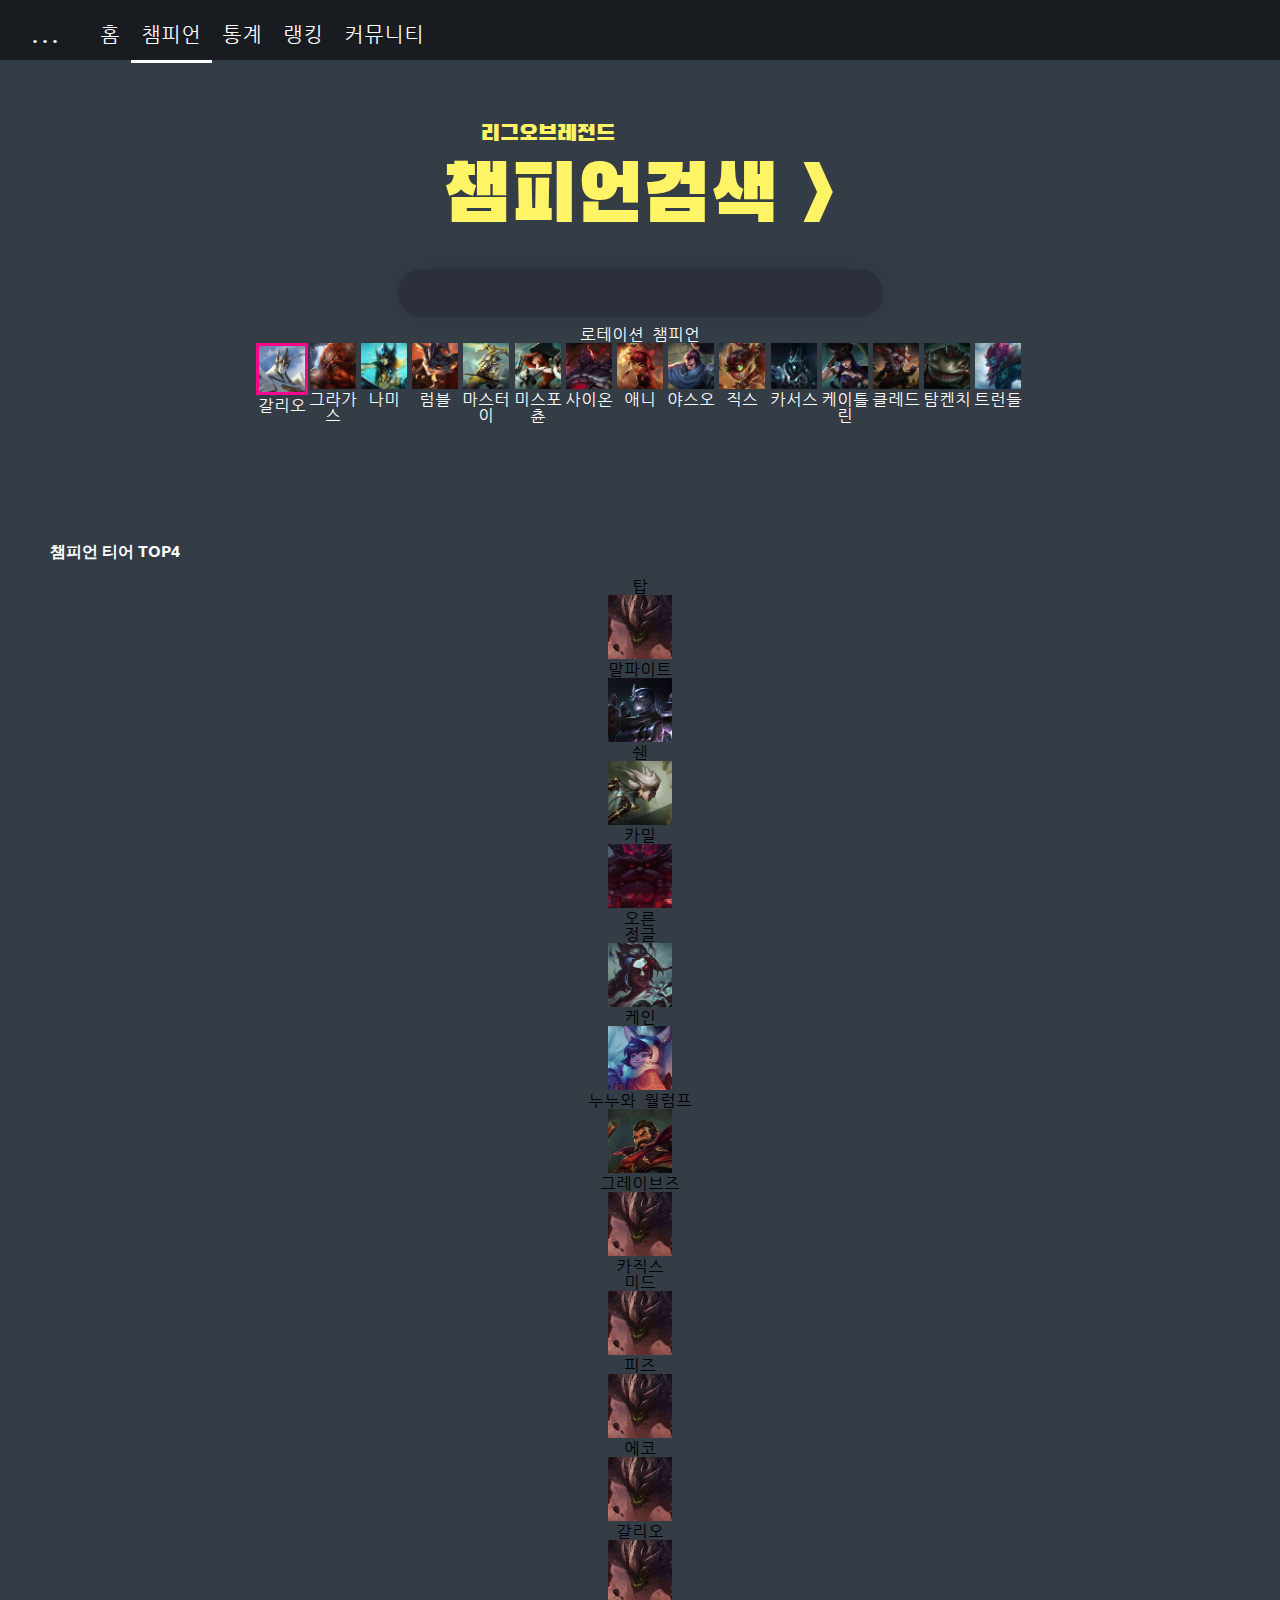
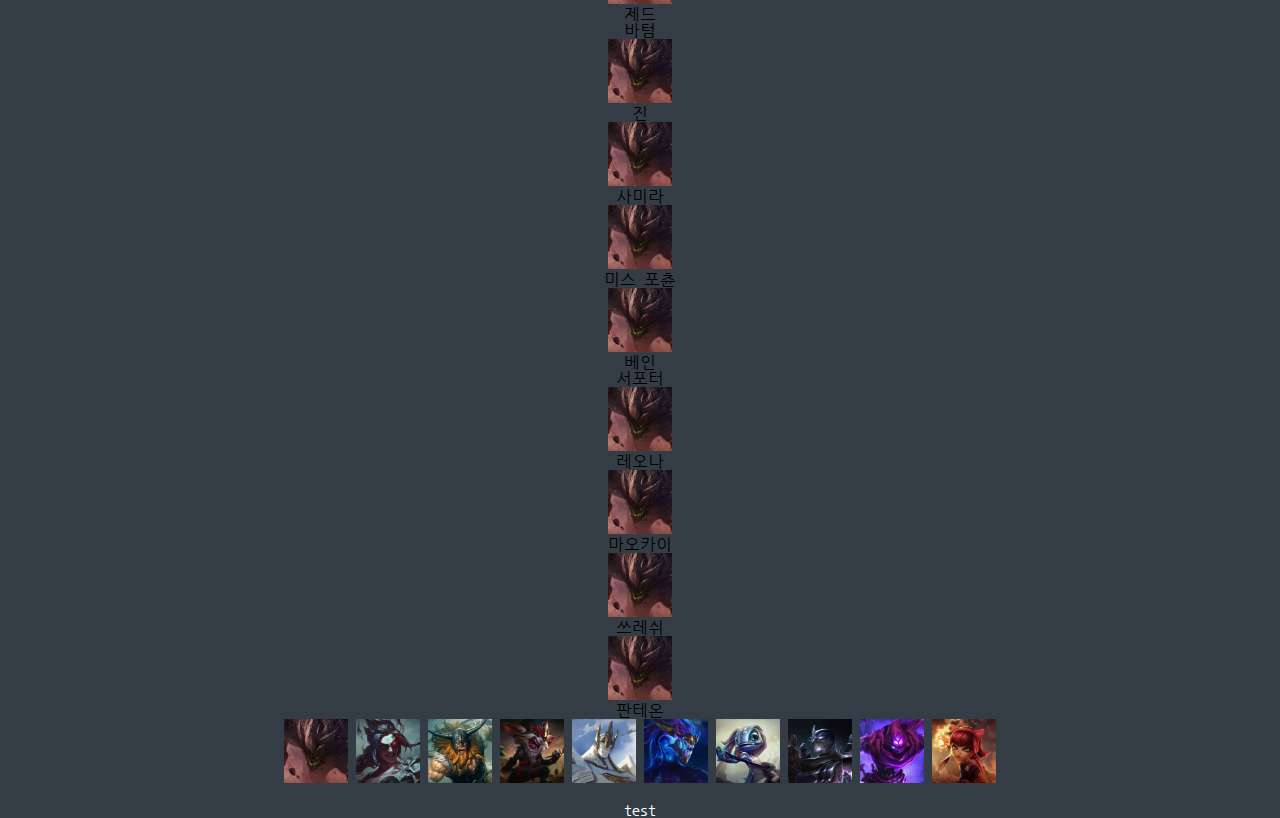
==== champion.html @ 2659e552 "Add files via upload" ====
<!DOCTYPE html>
<html>
<head>
<link rel="stylesheet" href="index.css" type="text/css">
<link rel="stylesheet" href="champion.css" type="text/css">
<link href="https://fonts.googleapis.com/css?family=Nanum+Gothic+Coding|Ubuntu|Black+Han+Sans" rel="stylesheet">
<meta charset="UTF-8">
<title>롤 전적 검색 FLY.GG</title>
</head>
<body>
<div class="l-header">
	<div class="header">
		<ul class="menu">
			<li class="menu_item menu_item-logo">
				<a href="./index.html">
					<span class="logo_name">
					...
					</span>
				</a>
			</li>
			<li class="menu_item">
				<a href="./index.html" class="target=">
					홈
				</a>
			</li>
			<li class="menu_item menu_item-active">
				<a href="./champion.html" class="target=">
					챔피언
				</a>
			</li>
			<li class="menu_item">
				<a href="/statistics/" class="target=">
					통계
				</a>
			</li>
			<li class="menu_item">
				<a href="/ranking/" class="target=">
					랭킹
				</a>
			</li>
			<li class="menu_item">
				<a href="http://talk.op.gg/s/lol" class="target=_blank">
					커뮤니티
				</a>
			</li>
		</ul>
	</div>
</div>
<div class="i-container">
	<div class="index-logo">
		<div class="index-logo-form index-logo_sub">
			<a href="./Index.html">
				리그오브레전드
			</a>
		</div>
		<div class="index-logo-form index-logo_title">
			<a href="./Index.html">
				챔피언검색 >
			</a>
		</div>
	</div>
</div>

<div class="search">
<form action="./Index.html" name="name" method="post">
  <input id="userid" name="username" placeholder="" type="text"/><br>
</form>
</div>

<div style="color:white">로테이션 챔피언</div>
<div class="rotation">
	<div class="inline" id="fire">
	<img src=".\img\champion\tiles\Galio_0.jpg" width="90%">
		<div class="inname">
		<span>갈리오</span>
		</div>
	</div>
	<div class="inline">
	<img src="img\champion\tiles\Gragas_0.jpg" width="90%">
		<div class="inname">
		<span>그라가스</span>
		</div>
	</div>
	<div class="inline">
	<img src="img\champion\tiles\Nami_0.jpg" width="90%">
		<div class="inname">
		<span>나미</span>
		</div>
	</div>
	<div class="inline">
	<img src="img\champion\tiles\Rumble_0.jpg" width="90%">
		<div class="inname">
		<span>럼블</span>
		</div>
	</div>
	<div class="inline">
	<img src="img\champion\tiles\MasterYi_0.jpg" width="90%">
		<div class="inname">
		<span>마스터이</span>
		</div>
	</div>
	<div class="inline">
	<img src="img\champion\tiles\MissFortune_0.jpg" width="90%">
		<div class="inname">
		<span>미스포츈</span>
		</div>
	</div>
	<div class="inline">
	<img src="img\champion\tiles\Sion_0.jpg" width="90%">
		<div class="inname">
		<span>사이온</span>
		</div>
	</div>
	<div class="inline">
	<img src="img\champion\tiles\Annie_0.jpg" width="90%">
		<div class="inname">
		<span>애니</span>
		</div>
	</div>
	<div class="inline">
	<img src="img\champion\tiles\Yasuo_0.jpg" width="90%">
		<div class="inname">
		<span>야스오</span>
		</div>
	</div>
	<div class="inline">
	<img src="img\champion\tiles\Ziggs_0.jpg" width="90%">
		<div class="inname">
		<span>직스</span>
		</div>
	</div>
	<div class="inline">
	<img src="img\champion\tiles\Karthus_0.jpg" width="90%">
		<div class="inname">
		<span>카서스</span>
		</div>
	</div>
	<div class="inline">
	<img src="img\champion\tiles\Caitlyn_0.jpg" width="90%">
		<div class="inname">
		<span>케이틀린</span>
		</div>
	</div>
	<div class="inline">
	<img src="img\champion\tiles\Kled_0.jpg" width="90%">
		<div class="inname">
		<span>클레드</span>
		</div>
	</div>
	<div class="inline">
	<img src="img\champion\tiles\TahmKench_0.jpg" width="90%">
		<div class="inname">
		<span>탐켄치</span>
		</div>
	</div>
	<div class="inline">
	<img src="img\champion\tiles\Trundle_0.jpg" width="90%">
		<div class="inname">
		<span>트런들</span>
		</div>
	</div>
</div>

<div class="winrate">
	<p>챔피언 티어 TOP4</p>
	<div class="line_top">
		탑
		<div class="1">
			<img src="img\champion\tiles\Malphite_0.jpg" width="5%">
			<div>
				<span>말파이트</span>
			</div>
		</div>
		<div class="2">
			<img src="img\champion\tiles\Shen_0.jpg" width="5%">
			<div>
				<span>쉔</span>
			</div>
		</div>
		<div class="3">
			<img src="img\champion\tiles\Camille_0.jpg" width="5%">
			<div>
				<span>카밀</span>
			</div>
		</div>
		<div class="4">
			<img src="img\champion\tiles\Ornn_0.jpg" width="5%">
			<div>
				<span>오른</span>
			</div>
		</div>
	</div>
	<div class="line_jungle">
		정글
		<div class="1">
			<img src="img\champion\tiles\Kayn_0.jpg" width="5%">
			<div>
				<span>케인</span>
			</div>
		</div>
		<div class="2">
			<img src="img\champion\tiles\Nunu_0.jpg" width="5%">
			<div>
				<span>누누와 월럼프</span>
			</div>
		</div>
		<div class="3">
			<img src="img\champion\tiles\Graves_0.jpg" width="5%">
			<div>
				<span>그레이브즈</span>
			</div>
		</div>
		<div class="4">
			<img src="img\champion\tiles\Malphite_0.jpg" width="5%">
			<div>
				<span>카직스</span>
			</div>
		</div>
	</div>
	<div class="line_middle">
		미드
		<div class="1">
			<img src="img\champion\tiles\Malphite_0.jpg" width="5%">
			<div>
				<span>피즈</span>
			</div>
		</div>
		<div class="2">
			<img src="img\champion\tiles\Malphite_0.jpg" width="5%">
			<div>
				<span>에코</span>
			</div>
		</div>
		<div class="3">
			<img src="img\champion\tiles\Malphite_0.jpg" width="5%">
			<div>
				<span>갈리오</span>
			</div>
		</div>
		<div class="4">
			<img src="img\champion\tiles\Malphite_0.jpg" width="5%">
			<div>
				<span>제드</span>
			</div>
		</div>
	</div>
	<div class="line_bottom">
		바텀
		<div class="1">
			<img src="img\champion\tiles\Malphite_0.jpg" width="5%">
			<div>
				<span>진</span>
			</div>
		</div>
		<div class="2">
			<img src="img\champion\tiles\Malphite_0.jpg" width="5%">
			<div>
				<span>사미라</span>
			</div>
		</div>
		<div class="3">
			<img src="img\champion\tiles\Malphite_0.jpg" width="5%">
			<div>
				<span>미스 포츈</span>
			</div>
		</div>
		<div class="4">
			<img src="img\champion\tiles\Malphite_0.jpg" width="5%">
			<div>
				<span>베인</span>
			</div>
		</div>
	</div>
	<div class="line_support">
		서포터
		<div class="1">
			<img src="img\champion\tiles\Malphite_0.jpg" width="5%">
			<div>
				<span>레오나</span>
			</div>
		</div>
		<div class="2">
			<img src="img\champion\tiles\Malphite_0.jpg" width="5%">
			<div>
				<span>마오카이</span>
			</div>
		</div>
		<div class="3">
			<img src="img\champion\tiles\Malphite_0.jpg" width="5%">
			<div>
				<span>쓰레쉬</span>
			</div>
		</div>
		<div class="4">
			<img src="img\champion\tiles\Malphite_0.jpg" width="5%">
			<div>
				<span>판테온</span>
			</div>
		</div>
	</div>
	<img src="img\champion\tiles\Malphite_0.jpg" width="5%">
	<img src="img\champion\tiles\Kayn_0.jpg" width="5%">
	<img src="img\champion\tiles\Olaf_0.jpg" width="5%">
	<img src="img\champion\tiles\Kled_0.jpg" width="5%">
	<img src="img\champion\tiles\Galio_0.jpg" width="5%">
	<img src="img\champion\tiles\AurelionSol_0.jpg" width="5%">
	<img src="img\champion\tiles\Fizz_0.jpg" width="5%">
	<img src="img\champion\tiles\Shen_0.jpg" width="5%">
	<img src="img\champion\tiles\Malzahar_0.jpg" width="5%">
	<img src="img\champion\tiles\Annie_0.jpg" width="5%">
</div>

<div class="context">
<br>
test
</div>

</body>
</html>
---- index.css ----
@charset "utf-8";

html,body{
	margin: 0;
}

body{
	text-align: center;
	background: #343d46;
	font-family: 'Nanum Gothic Coding', monospace;
}

.l-header{
	background: #181c21/*466*/;
	padding: 20px 0 40px 0;
	height: 100%;
    width: 100%;
}

.header{
	position: relative;
    max-width: 1300px;
    margin: 0 auto;
	position: relative;
	height: 100%;
	font-family: 'Ubuntu', sans-serif;
}

ul{
	list-style:none;
	margin:0;
	padding:0;
}

li {
    float: left;
    color:#ffffff;
}

.menu_item{
	display:block;
	vertical-align:middle;
	/*line-height:19px;*/
	font-size:20px;
}

.menu_item>a{
	font-family: 'Nanum Gothic Coding', monospace;
	color:#fff;
	text-decoration: none;
	padding: 0 11px 15px 10px;
}
.menu_item-logo>a{
	padding: 0 30px 0 30px;
	font-weight: bold;
}
.menu_item-active>a{
	/*color:#ffffff;*/
	border-bottom: 3px solid transparent;
	border-bottom-color: #fff;
}

.index-logo{
	padding: 60px 0 10px 0;
}

.index-logo-form>a{
	font-family: 'Black Han Sans', sans-serif;
	text-decoration: none;
	color:#fff466;
}

.index-logo_sub>a{
	margin-left:-185px;
	font-size:23px;
}

.index-logo_title>a{
	font-size:80px;
	font-family: 'Black Han Sans', sans-serif;
}

.search{
	color: #63717f;
    border: none;
    font-size: 14px;
    outline: none;
    /*position: relative;*/
}

form{
	text-align:center;
}

.context{
	text-align: center;
	color: white;
}
.name,.level{
	color: white;
}
.name{
	margin-top:10px;
	font-weight: bold;
	font-size: 30px;
}
.level{
	margin: 0 44% 0 44%;
	position: relative;
	border: 3px solid #ffffff;
	background: #343d46;
	font-family: 'Ubuntu', sans-serif;
	font-size: 20px;
	font-weight: bold;
	color: #ffffff;
	border-radius: 20px;
}
.context img{
	border-radius: 20px;
	width: auto; height: auto;
    max-width: 100px;
    max-height: 100px;
}

input{
	box-shadow: 0 0 20px rgba(0, 0, 0, 0.15);
	background: #2b303b;
	color: #fff;
	/*border: 2px solid #fff466;*/
	border:0px;
	border-radius: 40px;
	font-size: 16px;
	width: 325px;
	outline: none;
	margin: 10px 0 10px 0;
	padding: 15px 140px 15px 20px;
}

.rotation>p{
	font-weight: bold;
	color: #ffffff;
	font-family: 'Ubuntu', sans-serif;
	padding-top: 100px;
	margin-left: 50px;
	text-align:left;
}

.winrate>p{
	font-weight: bold;
	color: #ffffff;
	font-family: 'Ubuntu', sans-serif;
	padding-top: 100px;
	margin-left: 50px;
	text-align:left;
}

.rotation{
	color:#ffffff;
}

.rotation .fire img{
		margin: 3px 0;
		padding: 1px 3px;
		border-width: 3px;
		border-color: #fa058c;
		border-style: solid;
}
---- champion.css ----
.rotation>p{
	font-weight: bold;
	color: #ffffff;
	font-family: 'Ubuntu', sans-serif;
	padding-top: 100px;
	margin-left: 50px;
	text-align:left;
}

.winrate>p{
	font-weight: bold;
	color: #ffffff;
	font-family: 'Ubuntu', sans-serif;
	padding-top: 100px;
	margin-left: 50px;
	text-align:left;
}

.rotation{
	color:#ffffff;
	display: grid;
	grid-template-columns: 1fr 1fr 1fr 1fr 1fr 1fr 1fr 1fr 1fr 1fr 1fr 1fr 1fr 1fr 1fr;
	margin: 0 20% 0 20%;
}

.rotation #fire img{
		border-width: 3px;
		border-color: #fa058c;
		border-style: solid;
}
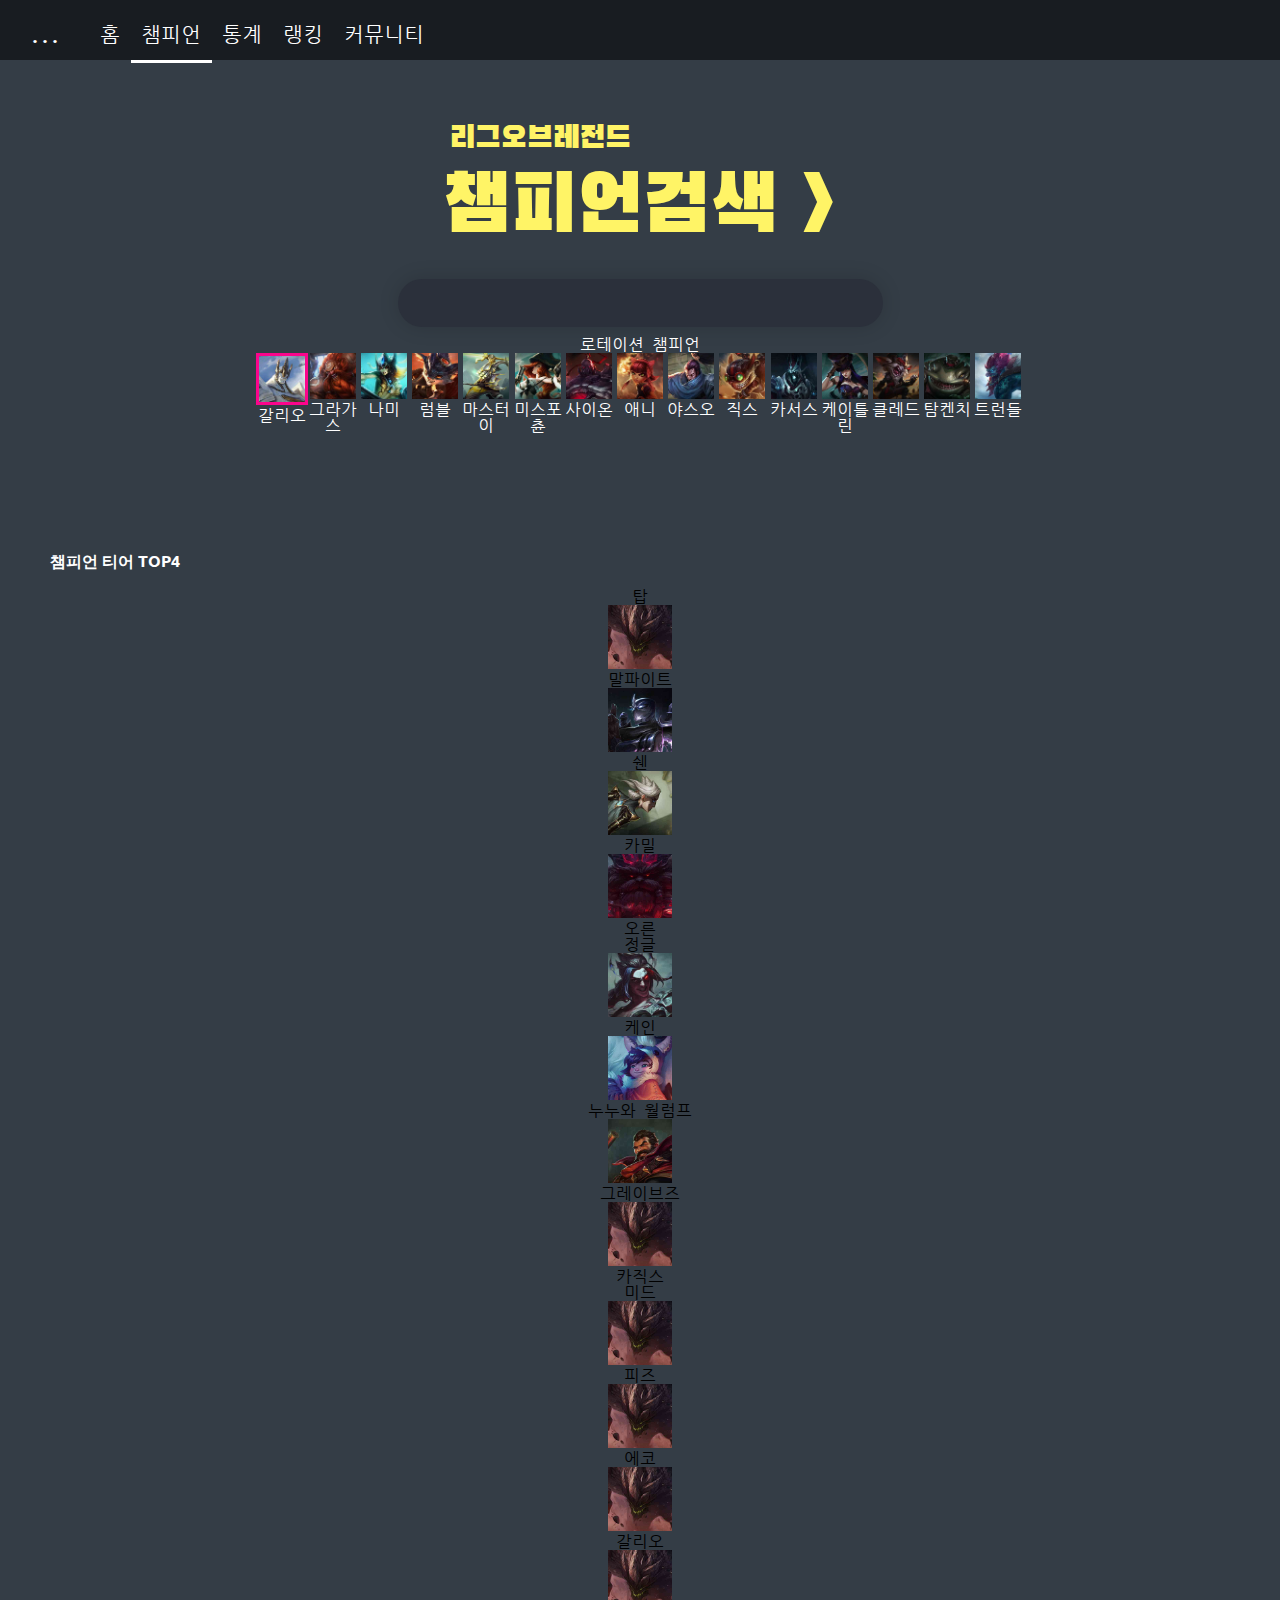
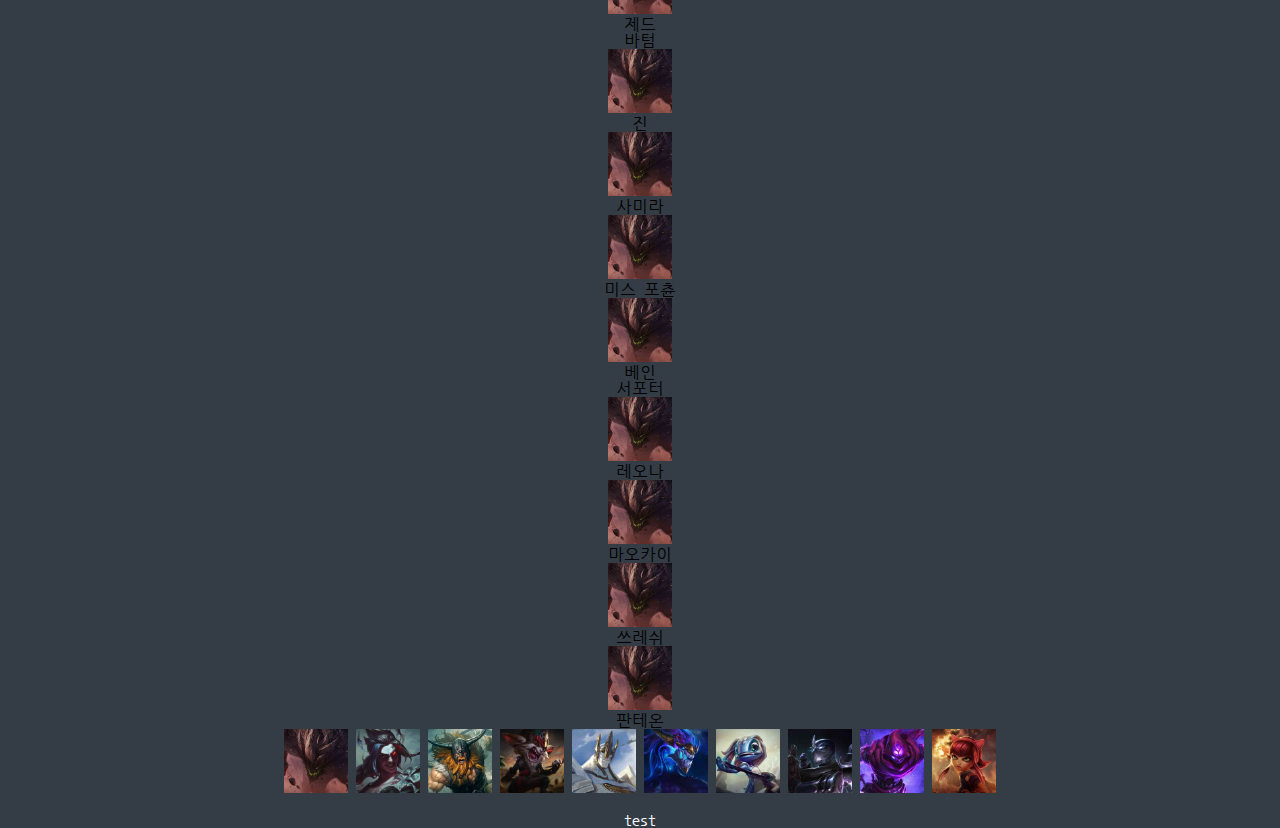
==== commit d220b67d: "Update champion.html" ====
--- a/champion.html
+++ b/champion.html
@@ -5,6 +5,7 @@
 <link rel="stylesheet" href="champion.css" type="text/css">
 <link href="https://fonts.googleapis.com/css?family=Nanum+Gothic+Coding|Ubuntu|Black+Han+Sans" rel="stylesheet">
 <meta charset="UTF-8">
+<meta name="viewport" content="width=device-width, initial-scale=1">
 <title>롤 전적 검색 FLY.GG</title>
 </head>
 <body>
--- a/index.css
+++ b/index.css
@@ -1,5 +1,36 @@
 @charset "utf-8";
+@media (max-width:480px) {
+		html{
+				font-size: 15px;
+				width: 100%;
+		}
 
+		.l-header{
+				display: none;
+		}
+
+		.index-logo{
+			padding: 60px 0 10px 0;
+		}
+
+		.index-logo_sub>a{
+
+		}
+
+		.index-logo_title>a{
+
+		}
+
+		input{
+			width: 50%;
+		}
+}
+
+@media (min-width:481px) {
+		input{
+			width: 325px;
+		}
+}
 html,body{
 	margin: 0;
 }
@@ -71,8 +102,8 @@
 }
 
 .index-logo_sub>a{
-	margin-left:-185px;
-	font-size:23px;
+	margin-left:-200px;
+	font-size:31px;
 }
 
 .index-logo_title>a{
@@ -130,38 +161,7 @@
 	border:0px;
 	border-radius: 40px;
 	font-size: 16px;
-	width: 325px;
 	outline: none;
 	margin: 10px 0 10px 0;
 	padding: 15px 140px 15px 20px;
 }
-
-.rotation>p{
-	font-weight: bold;
-	color: #ffffff;
-	font-family: 'Ubuntu', sans-serif;
-	padding-top: 100px;
-	margin-left: 50px;
-	text-align:left;
-}
-
-.winrate>p{
-	font-weight: bold;
-	color: #ffffff;
-	font-family: 'Ubuntu', sans-serif;
-	padding-top: 100px;
-	margin-left: 50px;
-	text-align:left;
-}
-
-.rotation{
-	color:#ffffff;
-}
-
-.rotation .fire img{
-		margin: 3px 0;
-		padding: 1px 3px;
-		border-width: 3px;
-		border-color: #fa058c;
-		border-style: solid;
-}
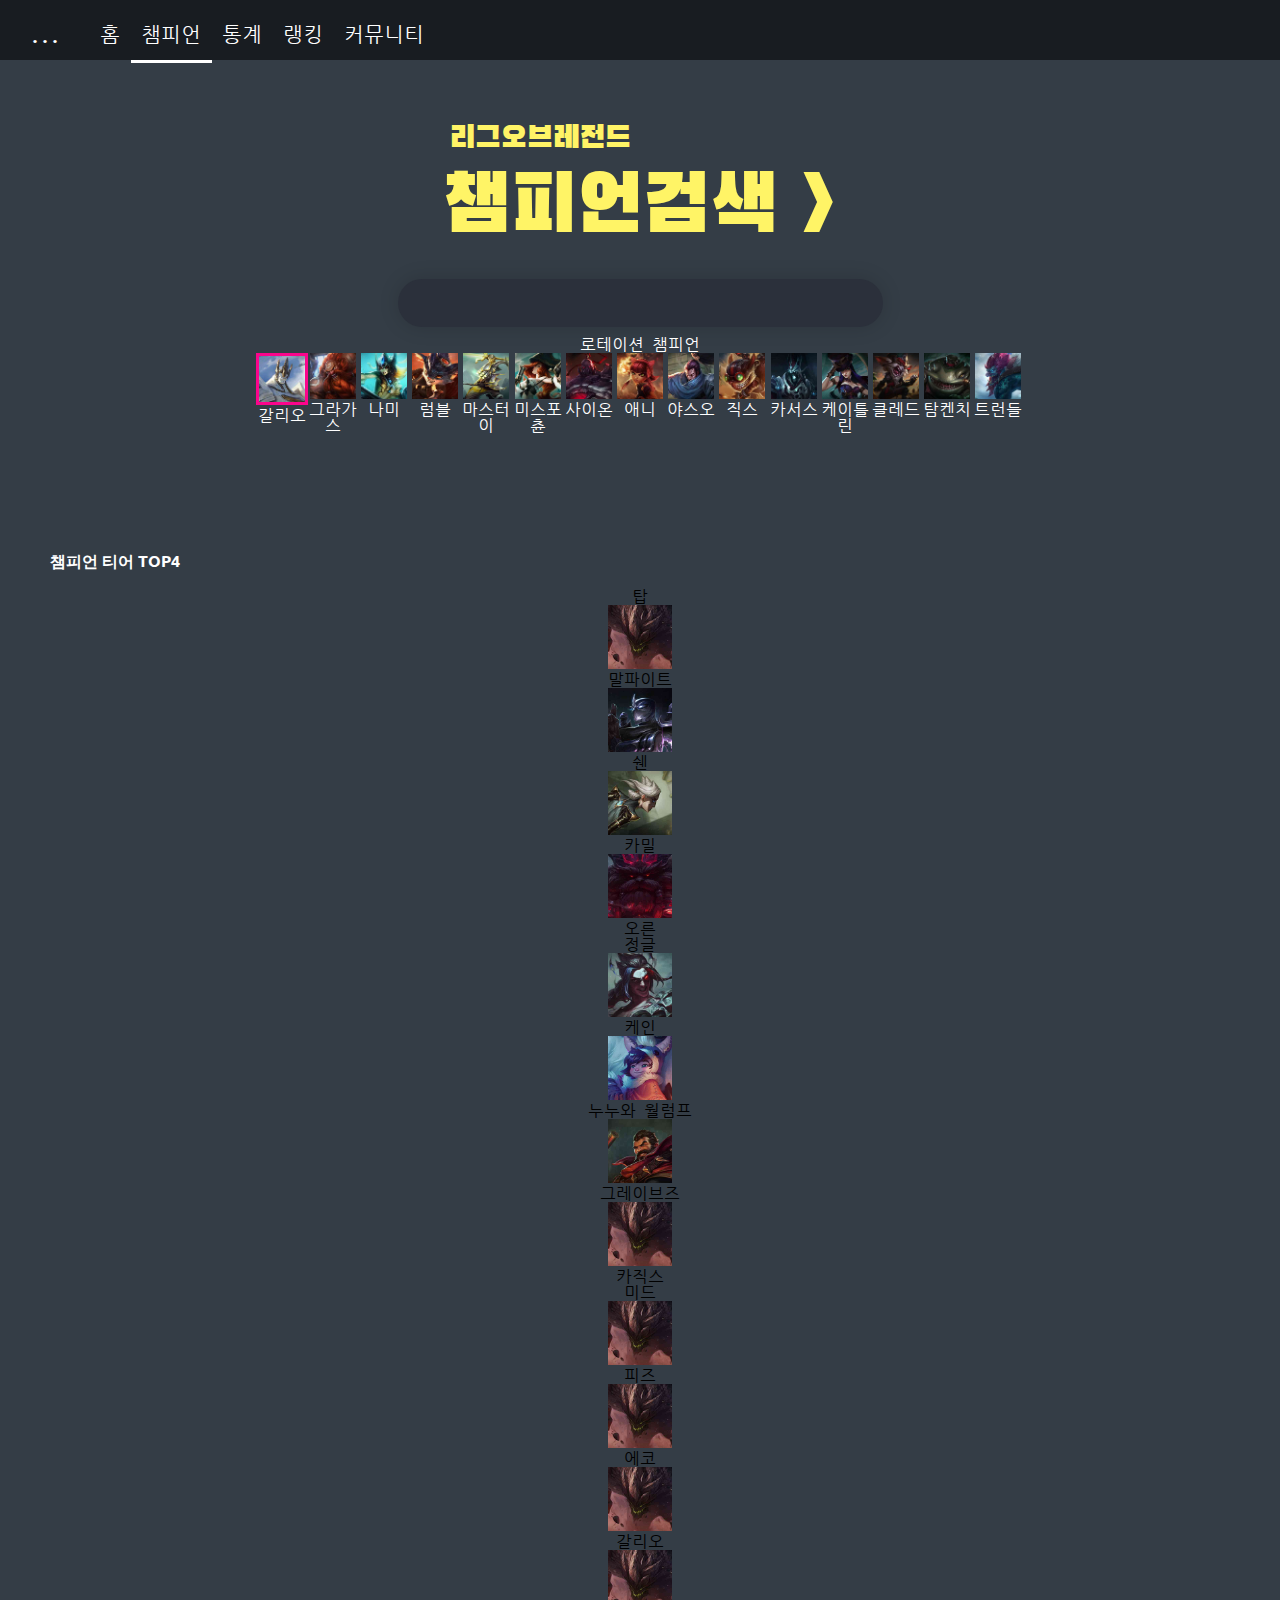
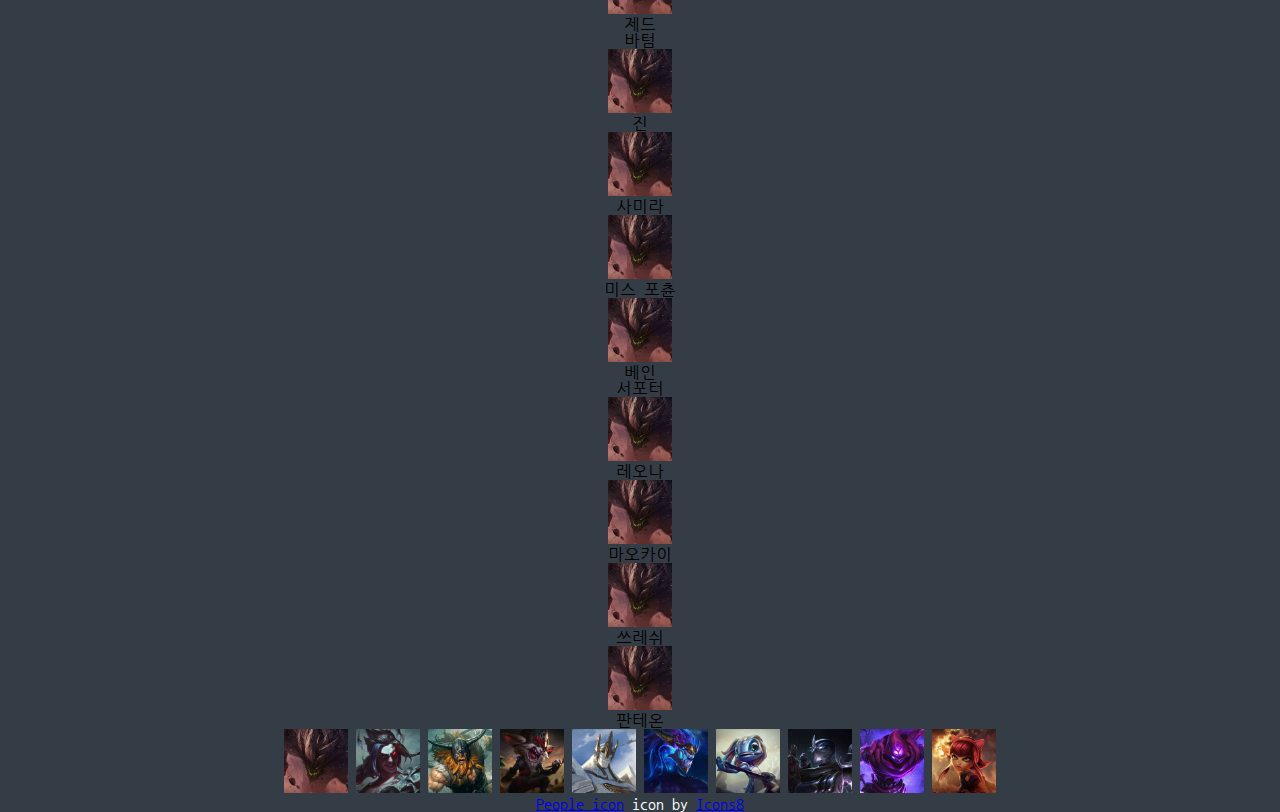
==== commit 6170e59e: "수정본" ====
--- a/champion.html
+++ b/champion.html
@@ -312,8 +312,44 @@
 </div>
 
 <div class="context">
-<br>
-test
+<a target="_blank" href="https://icons8.com/icons/set/conference-call--v1">People icon</a> icon by <a target="_blank" href="https://icons8.com">Icons8</a>
+</div>
+
+<div class="l-footer">
+	<div class="footer">
+		<ul class="bmenu">
+			<li class="bmenu_item icon">
+				<a href="./index.html" class="target=">
+					<div class="mw">
+						<img src="img/home50.png"/>
+					</div>
+					<div class="t">
+						홈
+					</div>
+				</a>
+			</li>
+			<li class="bmenu_item icon">
+				<a href="./champion.html" class="target=">
+					<div class="mw">
+						<img src="img/prize50.png"/>
+					</div>
+					<div class="t">
+						챔피언
+					</div>
+				</a>
+			</li>
+			<li class="bmenu_item icon">
+				<a href="http://talk.op.gg/s/lol" class="target=_blank">
+					<div class="mw">
+						<img src="img/people50.png"/>
+					</div>
+					<div class="t">
+						커뮤니티
+					</div>
+				</a>
+			</li>
+		</ul>
+	</div>
 </div>
 
 </body>
--- a/index.css
+++ b/index.css
@@ -1,36 +1,5 @@
 @charset "utf-8";
-@media (max-width:480px) {
-		html{
-				font-size: 15px;
-				width: 100%;
-		}
-
-		.l-header{
-				display: none;
-		}
-
-		.index-logo{
-			padding: 60px 0 10px 0;
-		}
-
-		.index-logo_sub>a{
-
-		}
-
-		.index-logo_title>a{
-
-		}
-
-		input{
-			width: 50%;
-		}
-}
-
-@media (min-width:481px) {
-		input{
-			width: 325px;
-		}
-}
+
 html,body{
 	margin: 0;
 }
@@ -39,6 +8,79 @@
 	text-align: center;
 	background: #343d46;
 	font-family: 'Nanum Gothic Coding', monospace;
+}
+
+@media (max-width:480px) {
+		html{
+			font-size: 15px;
+		}
+
+		.l-header{
+			display: none;
+		}
+
+		.index-logo{
+			padding: 60px 0 10px 0;
+		}
+
+		.index-logo_sub>a{
+			margin-left: -170px;
+			font-size: 20px;
+		}
+
+		.index-logo_title>a{
+			font-size: 60px;
+		}
+
+		input{
+			width: 50%;
+		}
+
+		.l-footer{
+			position: fixed;
+			bottom: 0px;
+			background: #2b303b;
+			padding: 10px 0 10px 0;
+			height: 50px;
+		  width: 100%;
+		}
+
+		.footer{
+			font-family: 'Ubuntu', sans-serif;
+		}
+
+		.icon img{
+			width: 35px;
+			height: 35px;
+		}
+
+		.bmenu_item{
+			font-size:14px;
+		}
+
+		.bmenu_item>a{
+			font-family: 'Nanum Gothic Coding', monospace;
+			color:#fff;
+			text-decoration: none;
+		}
+}
+
+@media (min-width:481px) {
+		input{
+			width: 325px;
+		}
+		.index-logo_sub>a{
+			margin-left: -200px;
+			font-size: 31px;
+		}
+
+		.index-logo_title>a{
+			font-size: 80px;
+		}
+
+		.l-footer{
+			display: none;
+		}
 }
 
 .l-header{
@@ -91,6 +133,8 @@
 	border-bottom-color: #fff;
 }
 
+
+
 .index-logo{
 	padding: 60px 0 10px 0;
 }
@@ -102,12 +146,9 @@
 }
 
 .index-logo_sub>a{
-	margin-left:-200px;
-	font-size:31px;
 }
 
 .index-logo_title>a{
-	font-size:80px;
 	font-family: 'Black Han Sans', sans-serif;
 }
 
